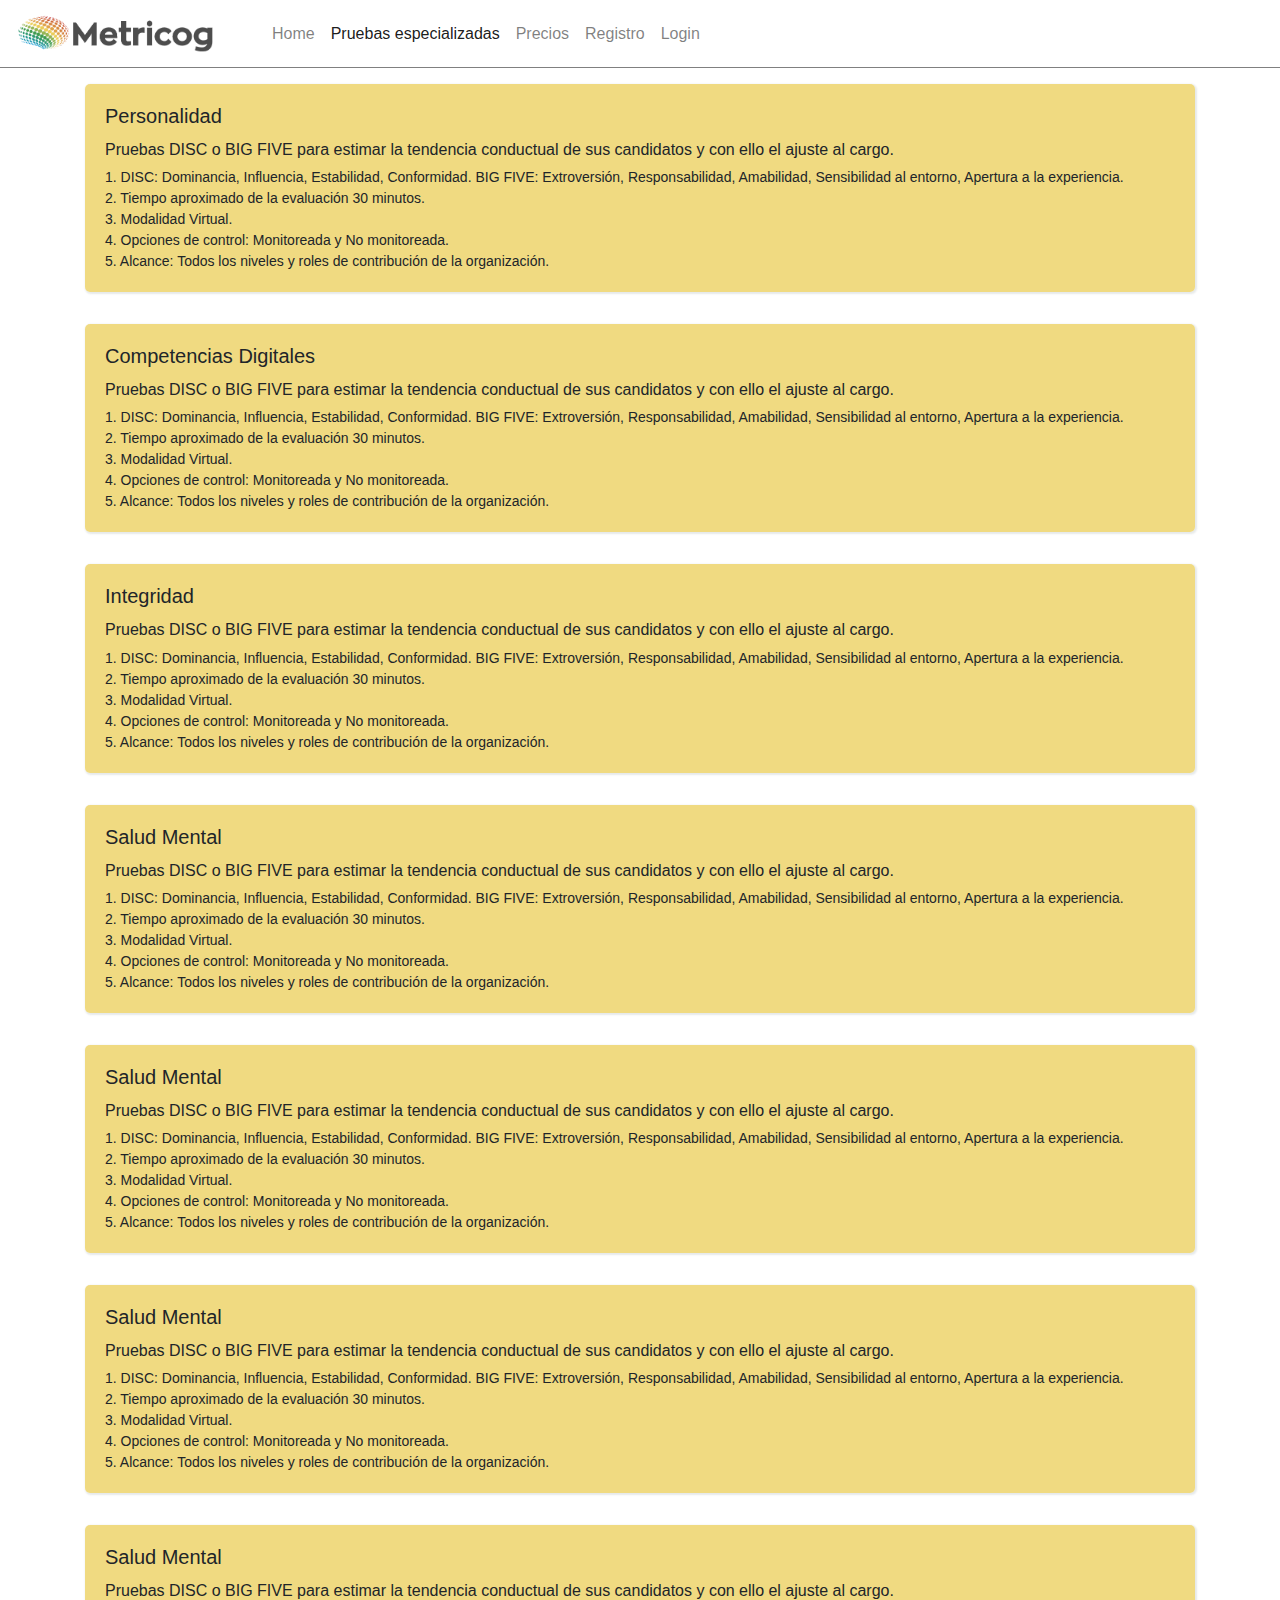
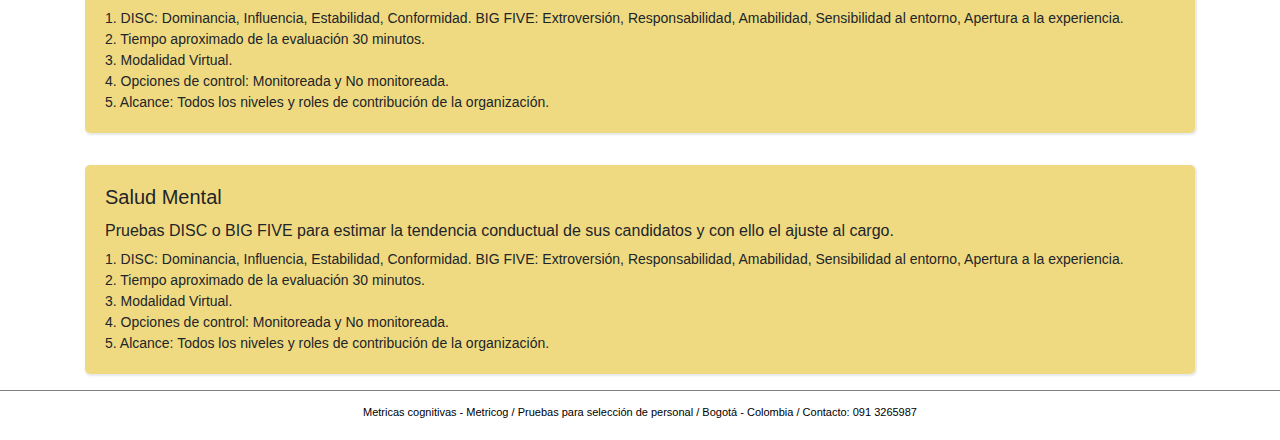
==== pruebas.html @ 05744ce2 "Entrega modulo 1" ====
<!DOCTYPE html>
<html lang="es">

<head>
  <meta charset="UTF-8">
  <meta http-equiv="X-UA-Compatible" content="IE=edge">
  <meta name="viewport" content="width=device-width, initial-scale=1.0">
  <title>Home</title>
  <link rel="icon" type="image/png" href="./Imagenes/favicon.png" />
  <link rel="stylesheet" href="https://cdn.jsdelivr.net/npm/bootstrap@4.3.1/dist/css/bootstrap.min.css"
    integrity="sha384-ggOyR0iXCbMQv3Xipma34MD+dH/1fQ784/j6cY/iJTQUOhcWr7x9JvoRxT2MZw1T" crossorigin="anonymous">
  <link rel="stylesheet" href="./pruebas.css">
</head>

<body>
  <nav class="navbar navbar-expand-lg navbar-light" id="navegacion">
    <img class="logo" src="./Imagenes/logo.png" alt="Logo">
    <button class="navbar-toggler" type="button" data-toggle="collapse" data-target="#navbarNav"
      aria-controls="navbarNav" aria-expanded="false" aria-label="Toggle navigation">
      <span class="navbar-toggler-icon"></span>
    </button>
    <div class="collapse navbar-collapse" id="navbarNav">
      <ul class="navbar-nav ml-5">
        <li class="nav-item">
          <a class="nav-link" href="./index.html">Home</a>
        </li>
        <li class="nav-item active">
          <a class="nav-link" href="./pruebas.html">Pruebas especializadas</a>
        </li>
        <li class="nav-item">
          <a class="nav-link" href="./precios.html">Precios</a>
        </li>
        <li class="nav-item">
          <a class="nav-link" href="./registro.html">Registro</a>
        </li>
        <li class="nav-item">
          <a class="nav-link" href="./login.html">Login</a>
        </li>
      </ul>
    </div>
  </nav>

  <div class="container">
    <div class="row">
      <div class="col-12 col-sm-12 col-md-12 col-lg-12 col-xl-12 my-3">
        <div class="card2" id="first">
          <div class="card-body">
            <h5 class="card-title">Personalidad</h6>
              <h6 class="subt">Pruebas DISC o BIG FIVE para estimar la tendencia conductual de sus candidatos y con ello
                el ajuste al cargo.</h6>
              <p class="card-text">1. DISC: Dominancia, Influencia, Estabilidad, Conformidad. BIG FIVE: Extroversión,
                Responsabilidad, Amabilidad, Sensibilidad al entorno, Apertura a la experiencia.<br> 2. Tiempo
                aproximado de la evaluación 30 minutos. <br> 3. Modalidad Virtual. <br> 4. Opciones de control:
                Monitoreada y No monitoreada. <br> 5. Alcance: Todos los niveles y roles de contribución de la
                organización.</p>
          </div>
        </div>
      </div>
      <div class="col-12 col-sm-12 col-md-12 col-lg-12 col-xl-12 my-3">
        <div class="card2">
          <div class="card-body">
            <h5 class="card-title">Competencias Digitales</h5>
            <h6 class="subt">Pruebas DISC o BIG FIVE para estimar la tendencia conductual de sus candidatos y con ello
              el ajuste al cargo.</h6>
            <p class="card-text">1. DISC: Dominancia, Influencia, Estabilidad, Conformidad. BIG FIVE: Extroversión,
              Responsabilidad, Amabilidad, Sensibilidad al entorno, Apertura a la experiencia.<br> 2. Tiempo aproximado
              de la evaluación 30 minutos. <br> 3. Modalidad Virtual. <br> 4. Opciones de control: Monitoreada y No
              monitoreada. <br> 5. Alcance: Todos los niveles y roles de contribución de la organización.</p>
          </div>
        </div>
      </div>
      <div class="col-12 col-sm-12 col-md-12 col-lg-12 col-xl-12 my-3">
        <div class="card2">
          <div class="card-body">
            <h5 class="card-title">Integridad</h5>
            <h6 class="subt">Pruebas DISC o BIG FIVE para estimar la tendencia conductual de sus candidatos y con ello
              el ajuste al cargo.</h6>
            <p class="card-text">1. DISC: Dominancia, Influencia, Estabilidad, Conformidad. BIG FIVE: Extroversión,
              Responsabilidad, Amabilidad, Sensibilidad al entorno, Apertura a la experiencia.<br> 2. Tiempo aproximado
              de la evaluación 30 minutos. <br> 3. Modalidad Virtual. <br> 4. Opciones de control: Monitoreada y No
              monitoreada. <br> 5. Alcance: Todos los niveles y roles de contribución de la organización.</p>
          </div>
        </div>
      </div>
      <div class="col-12 col-sm-12 col-md-12 col-lg-12 col-xl-12 my-3">
        <div class="card2">
          <div class="card-body">
            <h5 class="card-title">Salud Mental</h5>
            <h6 class="subt">Pruebas DISC o BIG FIVE para estimar la tendencia conductual de sus candidatos y con ello
              el ajuste al cargo.</h6>
            <p class="card-text">1. DISC: Dominancia, Influencia, Estabilidad, Conformidad. BIG FIVE: Extroversión,
              Responsabilidad, Amabilidad, Sensibilidad al entorno, Apertura a la experiencia.<br> 2. Tiempo aproximado
              de la evaluación 30 minutos. <br> 3. Modalidad Virtual. <br> 4. Opciones de control: Monitoreada y No
              monitoreada. <br> 5. Alcance: Todos los niveles y roles de contribución de la organización.</p>
          </div>
        </div>
      </div>
      <div class="col-12 col-sm-12 col-md-12 col-lg-12 col-xl-12 my-3">
        <div class="card2">
          <div class="card-body">
            <h5 class="card-title">Salud Mental</h5>
            <h6 class="subt">Pruebas DISC o BIG FIVE para estimar la tendencia conductual de sus candidatos y con ello
              el ajuste al cargo.</h6>
            <p class="card-text">1. DISC: Dominancia, Influencia, Estabilidad, Conformidad. BIG FIVE: Extroversión,
              Responsabilidad, Amabilidad, Sensibilidad al entorno, Apertura a la experiencia.<br> 2. Tiempo aproximado
              de la evaluación 30 minutos. <br> 3. Modalidad Virtual. <br> 4. Opciones de control: Monitoreada y No
              monitoreada. <br> 5. Alcance: Todos los niveles y roles de contribución de la organización.</p>
          </div>
        </div>
      </div>
      <div class="col-12 col-sm-12 col-md-12 col-lg-12 col-xl-12 my-3">
        <div class="card2">
          <div class="card-body">
            <h5 class="card-title">Salud Mental</h5>
            <h6 class="subt">Pruebas DISC o BIG FIVE para estimar la tendencia conductual de sus candidatos y con ello
              el ajuste al cargo.</h6>
            <p class="card-text">1. DISC: Dominancia, Influencia, Estabilidad, Conformidad. BIG FIVE: Extroversión,
              Responsabilidad, Amabilidad, Sensibilidad al entorno, Apertura a la experiencia.<br> 2. Tiempo aproximado
              de la evaluación 30 minutos. <br> 3. Modalidad Virtual. <br> 4. Opciones de control: Monitoreada y No
              monitoreada. <br> 5. Alcance: Todos los niveles y roles de contribución de la organización.</p>
          </div>
        </div>
      </div>
      <div class="col-12 col-sm-12 col-md-12 col-lg-12 col-xl-12 my-3">
        <div class="card2">
          <div class="card-body">
            <h5 class="card-title">Salud Mental</h5>
            <h6 class="subt">Pruebas DISC o BIG FIVE para estimar la tendencia conductual de sus candidatos y con ello
              el ajuste al cargo.</h6>
            <p class="card-text">1. DISC: Dominancia, Influencia, Estabilidad, Conformidad. BIG FIVE: Extroversión,
              Responsabilidad, Amabilidad, Sensibilidad al entorno, Apertura a la experiencia.<br> 2. Tiempo aproximado
              de la evaluación 30 minutos. <br> 3. Modalidad Virtual. <br> 4. Opciones de control: Monitoreada y No
              monitoreada. <br> 5. Alcance: Todos los niveles y roles de contribución de la organización.</p>
          </div>
        </div>
      </div>
      <div class="col-12 col-sm-12 col-md-12 col-lg-12 col-xl-12 my-3">
        <div class="card2">
          <div class="card-body">
            <h5 class="card-title">Salud Mental</h5>
            <h6 class="subt">Pruebas DISC o BIG FIVE para estimar la tendencia conductual de sus candidatos y con ello
              el ajuste al cargo.</h6>
            <p class="card-text">1. DISC: Dominancia, Influencia, Estabilidad, Conformidad. BIG FIVE: Extroversión,
              Responsabilidad, Amabilidad, Sensibilidad al entorno, Apertura a la experiencia.<br> 2. Tiempo aproximado
              de la evaluación 30 minutos. <br> 3. Modalidad Virtual. <br> 4. Opciones de control: Monitoreada y No
              monitoreada. <br> 5. Alcance: Todos los niveles y roles de contribución de la organización.</p>
          </div>
        </div>
      </div>
    </div>
  </div>
  </div>

  <footer>
    <h6>Metricas cognitivas - Metricog / Pruebas para selección de personal / Bogotá - Colombia / Contacto: 091 3265987
    </h6>
  </footer>
  <script src="https://code.jquery.com/jquery-3.3.1.slim.min.js"
    integrity="sha384-q8i/X+965DzO0rT7abK41JStQIAqVgRVzpbzo5smXKp4YfRvH+8abtTE1Pi6jizo"
    crossorigin="anonymous"></script>
  <script src="https://cdn.jsdelivr.net/npm/popper.js@1.14.7/dist/umd/popper.min.js"
    integrity="sha384-UO2eT0CpHqdSJQ6hJty5KVphtPhzWj9WO1clHTMGa3JDZwrnQq4sF86dIHNDz0W1"
    crossorigin="anonymous"></script>
  <script src="https://cdn.jsdelivr.net/npm/bootstrap@4.3.1/dist/js/bootstrap.min.js"
    integrity="sha384-JjSmVgyd0p3pXB1rRibZUAYoIIy6OrQ6VrjIEaFf/nJGzIxFDsf4x0xIM+B07jRM"
    crossorigin="anonymous"></script>
</body>

</html>
---- pruebas.css ----
.logo{
    width: 200px;
}

footer{
    background: white;
    border-top: solid 1px gray;
    bottom: 0px;
    position: relative;
    left: 0px;
    width: 100%;
    height: 50px;
    font-family: 'Lucida Sans', 'Lucida Sans Regular', 'Lucida Grande', 'Lucida Sans Unicode', Geneva, Verdana, sans-serif;
    text-align: center;
}

footer h6{
    font-size: 11px;
    margin: 15px;
    color: black;
}

#navegacion{
    background: white;
    border-bottom: solid 1px gray;
}
.card2{
    background: #ebce59c1;
    box-shadow: 1px 1px 2px 1px rgba(2, 38, 44, 0.1);
    border-radius: 5px;
    transition: 1s;
    font-size: 12px;
}

.card:hover{
    transform: scale(1.1);
    border: solid 1px turquoise;
    box-shadow: 1px 1px 2px 1px rgba(2, 38, 44, 0.1);
}

.card-text{
    font-size: 14px;
}
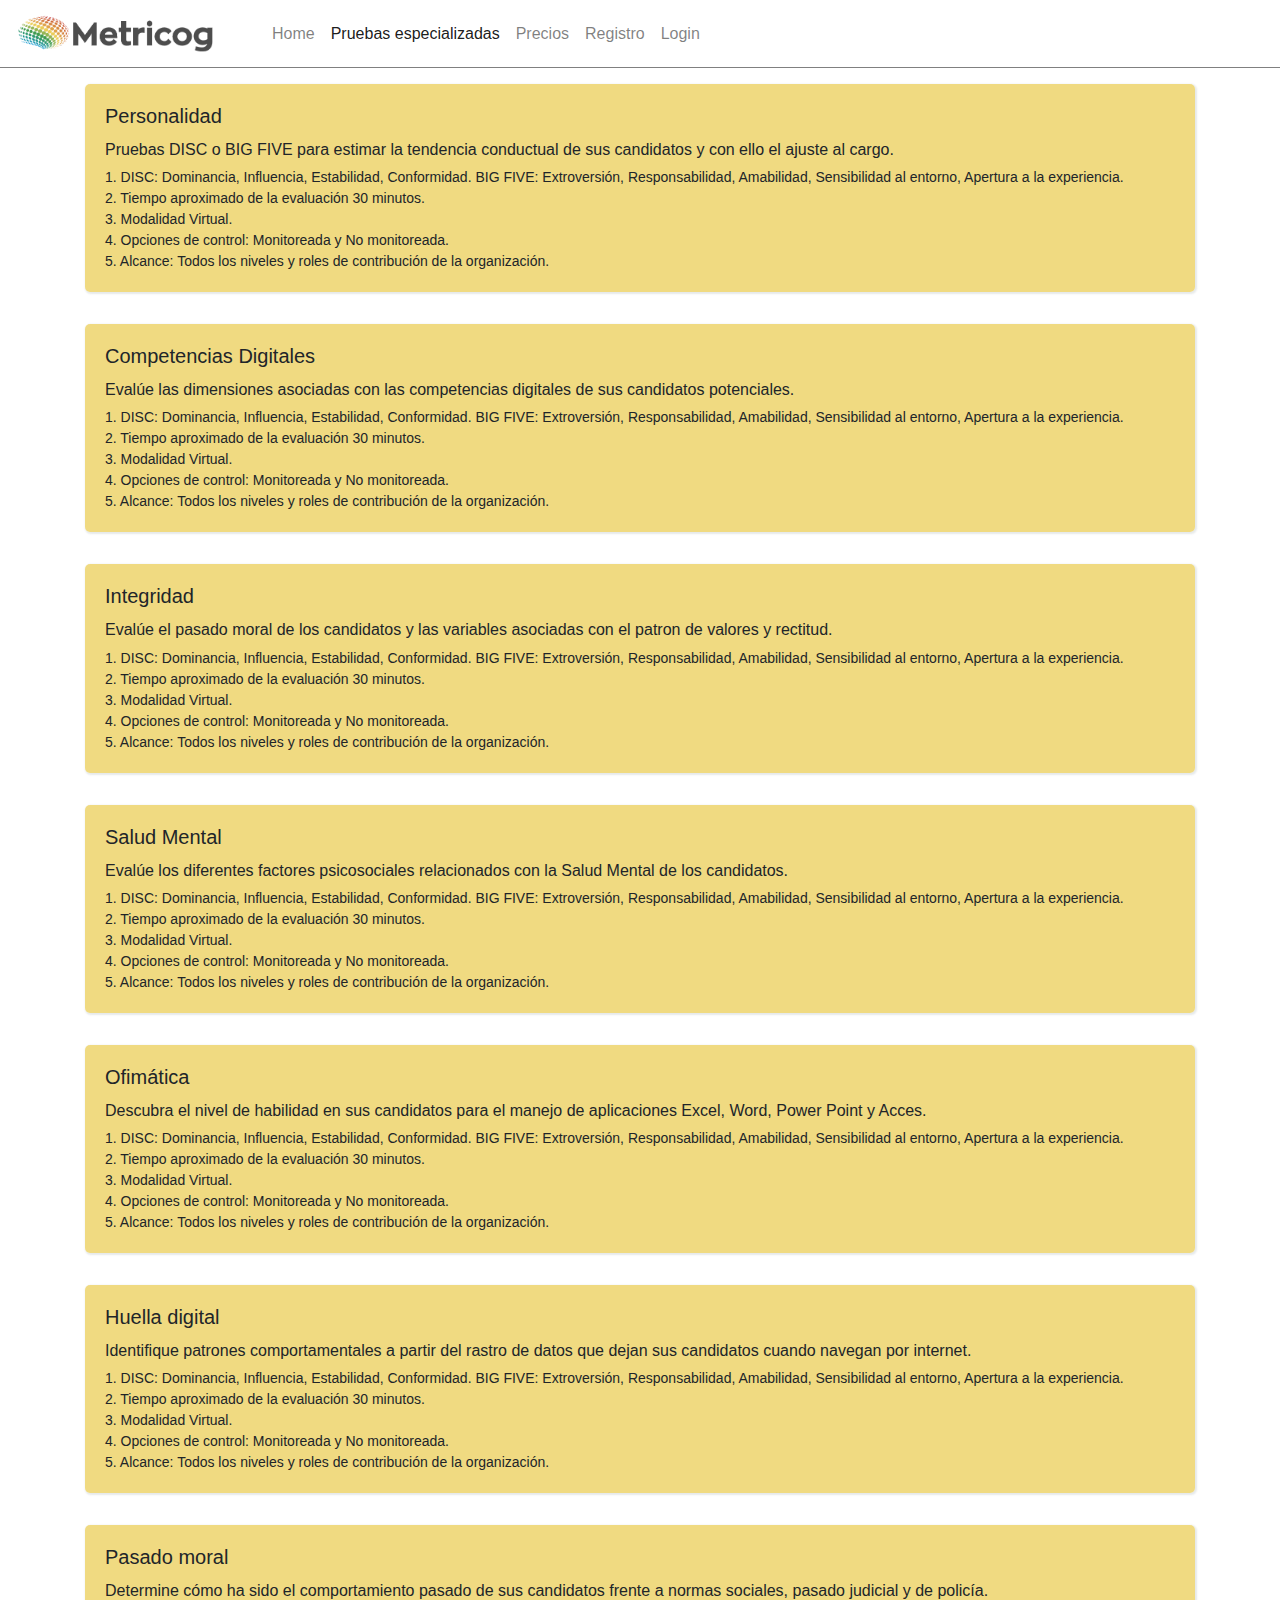
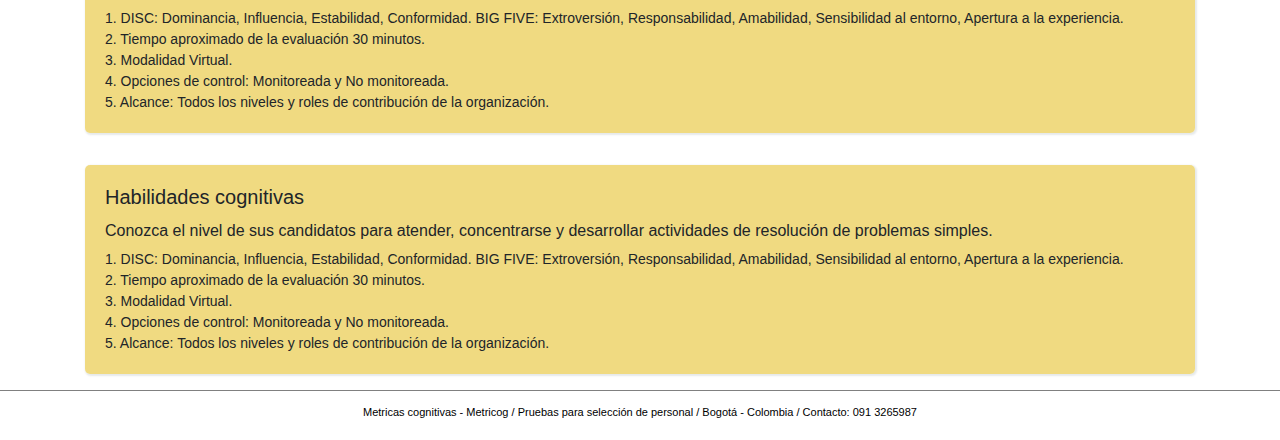
==== commit ec85481f: "Se realizan modificaciones en pruebas.html y registro.html" ====
--- a/pruebas.html
+++ b/pruebas.html
@@ -60,8 +60,8 @@
         <div class="card2">
           <div class="card-body">
             <h5 class="card-title">Competencias Digitales</h5>
-            <h6 class="subt">Pruebas DISC o BIG FIVE para estimar la tendencia conductual de sus candidatos y con ello
-              el ajuste al cargo.</h6>
+            <h6 class="subt">Evalúe las dimensiones asociadas con las competencias digitales de sus candidatos
+              potenciales.</h6>
             <p class="card-text">1. DISC: Dominancia, Influencia, Estabilidad, Conformidad. BIG FIVE: Extroversión,
               Responsabilidad, Amabilidad, Sensibilidad al entorno, Apertura a la experiencia.<br> 2. Tiempo aproximado
               de la evaluación 30 minutos. <br> 3. Modalidad Virtual. <br> 4. Opciones de control: Monitoreada y No
@@ -73,8 +73,8 @@
         <div class="card2">
           <div class="card-body">
             <h5 class="card-title">Integridad</h5>
-            <h6 class="subt">Pruebas DISC o BIG FIVE para estimar la tendencia conductual de sus candidatos y con ello
-              el ajuste al cargo.</h6>
+            <h6 class="subt">Evalúe el pasado moral de los candidatos y las variables asociadas con el patron de
+              valores y rectitud.</h6>
             <p class="card-text">1. DISC: Dominancia, Influencia, Estabilidad, Conformidad. BIG FIVE: Extroversión,
               Responsabilidad, Amabilidad, Sensibilidad al entorno, Apertura a la experiencia.<br> 2. Tiempo aproximado
               de la evaluación 30 minutos. <br> 3. Modalidad Virtual. <br> 4. Opciones de control: Monitoreada y No
@@ -86,8 +86,8 @@
         <div class="card2">
           <div class="card-body">
             <h5 class="card-title">Salud Mental</h5>
-            <h6 class="subt">Pruebas DISC o BIG FIVE para estimar la tendencia conductual de sus candidatos y con ello
-              el ajuste al cargo.</h6>
+            <h6 class="subt">Evalúe los diferentes factores psicosociales relacionados con la Salud Mental de los
+              candidatos.</h6>
             <p class="card-text">1. DISC: Dominancia, Influencia, Estabilidad, Conformidad. BIG FIVE: Extroversión,
               Responsabilidad, Amabilidad, Sensibilidad al entorno, Apertura a la experiencia.<br> 2. Tiempo aproximado
               de la evaluación 30 minutos. <br> 3. Modalidad Virtual. <br> 4. Opciones de control: Monitoreada y No
@@ -98,9 +98,9 @@
       <div class="col-12 col-sm-12 col-md-12 col-lg-12 col-xl-12 my-3">
         <div class="card2">
           <div class="card-body">
-            <h5 class="card-title">Salud Mental</h5>
-            <h6 class="subt">Pruebas DISC o BIG FIVE para estimar la tendencia conductual de sus candidatos y con ello
-              el ajuste al cargo.</h6>
+            <h5 class="card-title">Ofimática</h5>
+            <h6 class="subt">Descubra el nivel de habilidad en sus candidatos para el manejo de aplicaciones Excel,
+              Word, Power Point y Acces.</h6>
             <p class="card-text">1. DISC: Dominancia, Influencia, Estabilidad, Conformidad. BIG FIVE: Extroversión,
               Responsabilidad, Amabilidad, Sensibilidad al entorno, Apertura a la experiencia.<br> 2. Tiempo aproximado
               de la evaluación 30 minutos. <br> 3. Modalidad Virtual. <br> 4. Opciones de control: Monitoreada y No
@@ -111,9 +111,9 @@
       <div class="col-12 col-sm-12 col-md-12 col-lg-12 col-xl-12 my-3">
         <div class="card2">
           <div class="card-body">
-            <h5 class="card-title">Salud Mental</h5>
-            <h6 class="subt">Pruebas DISC o BIG FIVE para estimar la tendencia conductual de sus candidatos y con ello
-              el ajuste al cargo.</h6>
+            <h5 class="card-title">Huella digital</h5>
+            <h6 class="subt">Identifique patrones comportamentales a partir del rastro de datos que dejan sus
+              candidatos cuando navegan por internet.</h6>
             <p class="card-text">1. DISC: Dominancia, Influencia, Estabilidad, Conformidad. BIG FIVE: Extroversión,
               Responsabilidad, Amabilidad, Sensibilidad al entorno, Apertura a la experiencia.<br> 2. Tiempo aproximado
               de la evaluación 30 minutos. <br> 3. Modalidad Virtual. <br> 4. Opciones de control: Monitoreada y No
@@ -124,9 +124,9 @@
       <div class="col-12 col-sm-12 col-md-12 col-lg-12 col-xl-12 my-3">
         <div class="card2">
           <div class="card-body">
-            <h5 class="card-title">Salud Mental</h5>
-            <h6 class="subt">Pruebas DISC o BIG FIVE para estimar la tendencia conductual de sus candidatos y con ello
-              el ajuste al cargo.</h6>
+            <h5 class="card-title">Pasado moral</h5>
+            <h6 class="subt">Determine cómo ha sido el comportamiento pasado de sus candidatos frente a normas
+              sociales, pasado judicial y de policía.</h6>
             <p class="card-text">1. DISC: Dominancia, Influencia, Estabilidad, Conformidad. BIG FIVE: Extroversión,
               Responsabilidad, Amabilidad, Sensibilidad al entorno, Apertura a la experiencia.<br> 2. Tiempo aproximado
               de la evaluación 30 minutos. <br> 3. Modalidad Virtual. <br> 4. Opciones de control: Monitoreada y No
@@ -137,9 +137,9 @@
       <div class="col-12 col-sm-12 col-md-12 col-lg-12 col-xl-12 my-3">
         <div class="card2">
           <div class="card-body">
-            <h5 class="card-title">Salud Mental</h5>
-            <h6 class="subt">Pruebas DISC o BIG FIVE para estimar la tendencia conductual de sus candidatos y con ello
-              el ajuste al cargo.</h6>
+            <h5 class="card-title">Habilidades cognitivas</h5>
+            <h6 class="subt">Conozca el nivel de sus candidatos para atender, concentrarse y desarrollar actividades
+              de resolución de problemas simples.</h6>
             <p class="card-text">1. DISC: Dominancia, Influencia, Estabilidad, Conformidad. BIG FIVE: Extroversión,
               Responsabilidad, Amabilidad, Sensibilidad al entorno, Apertura a la experiencia.<br> 2. Tiempo aproximado
               de la evaluación 30 minutos. <br> 3. Modalidad Virtual. <br> 4. Opciones de control: Monitoreada y No
